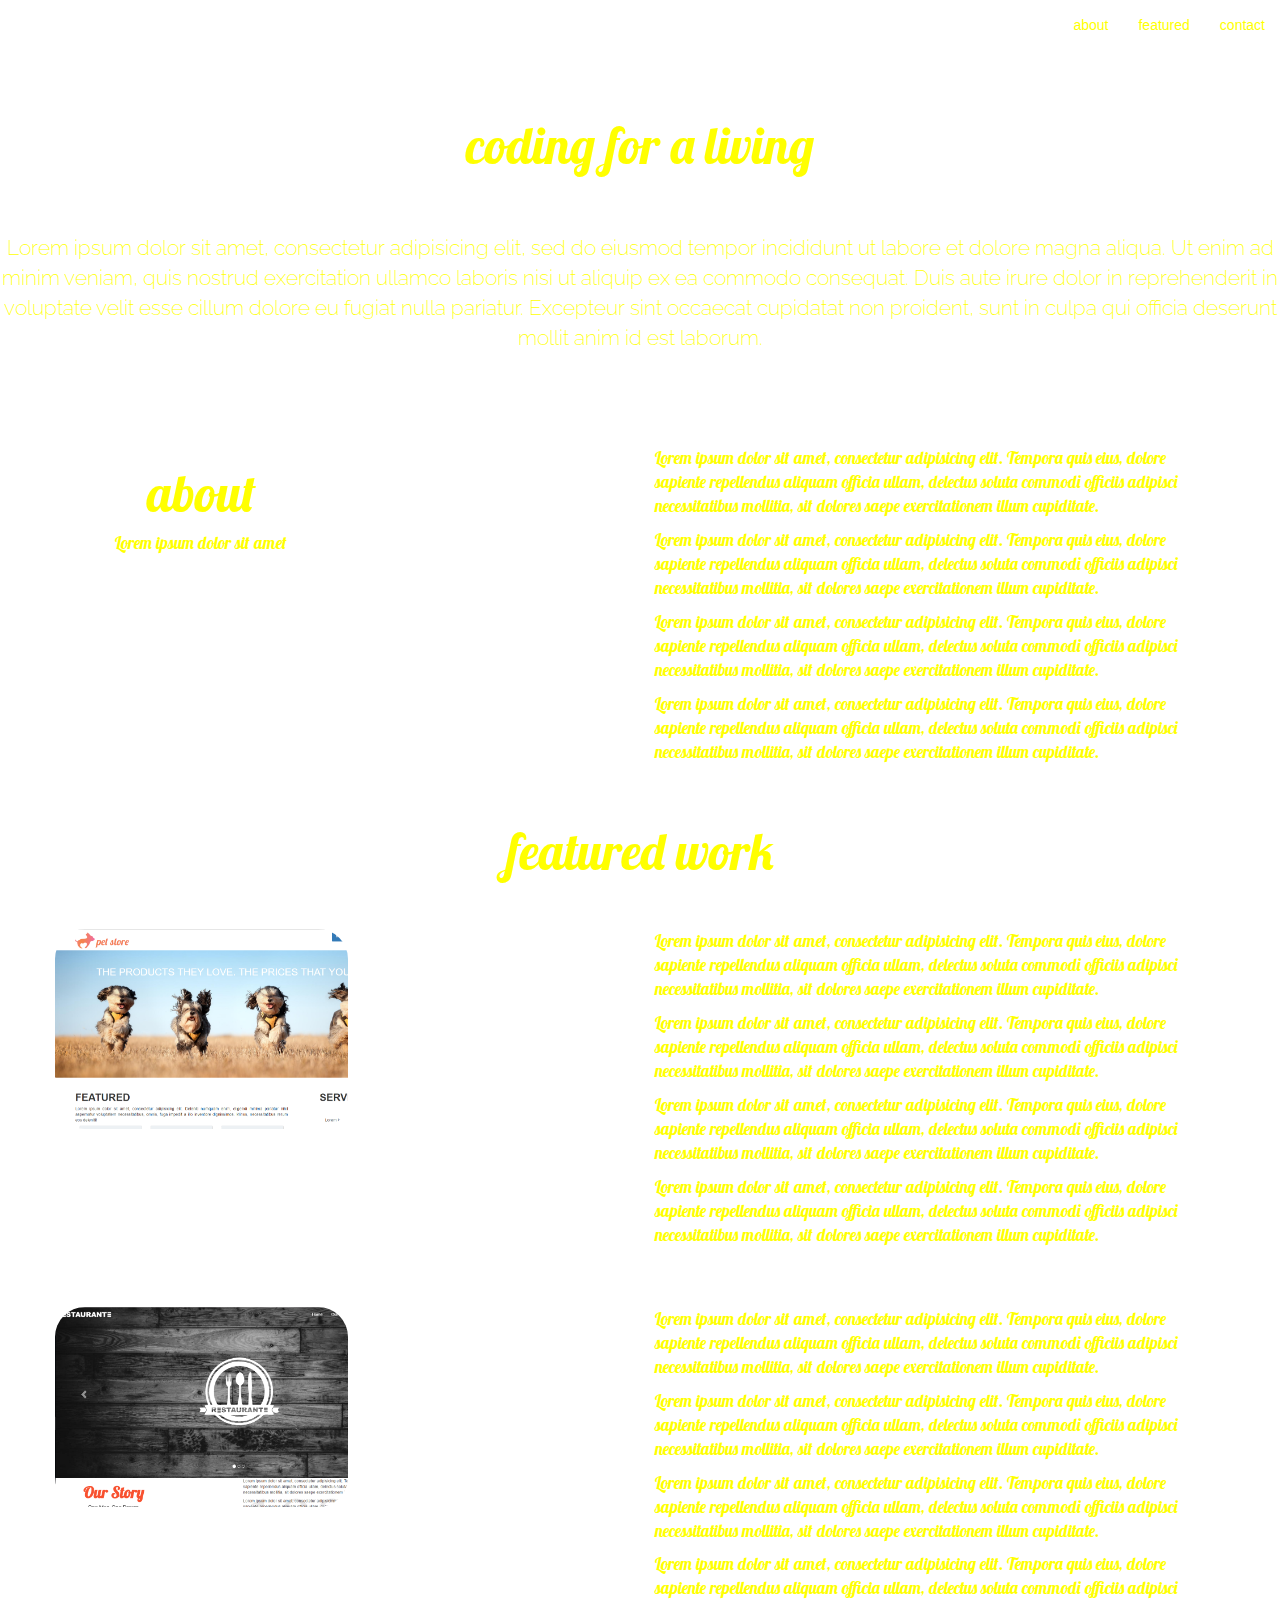
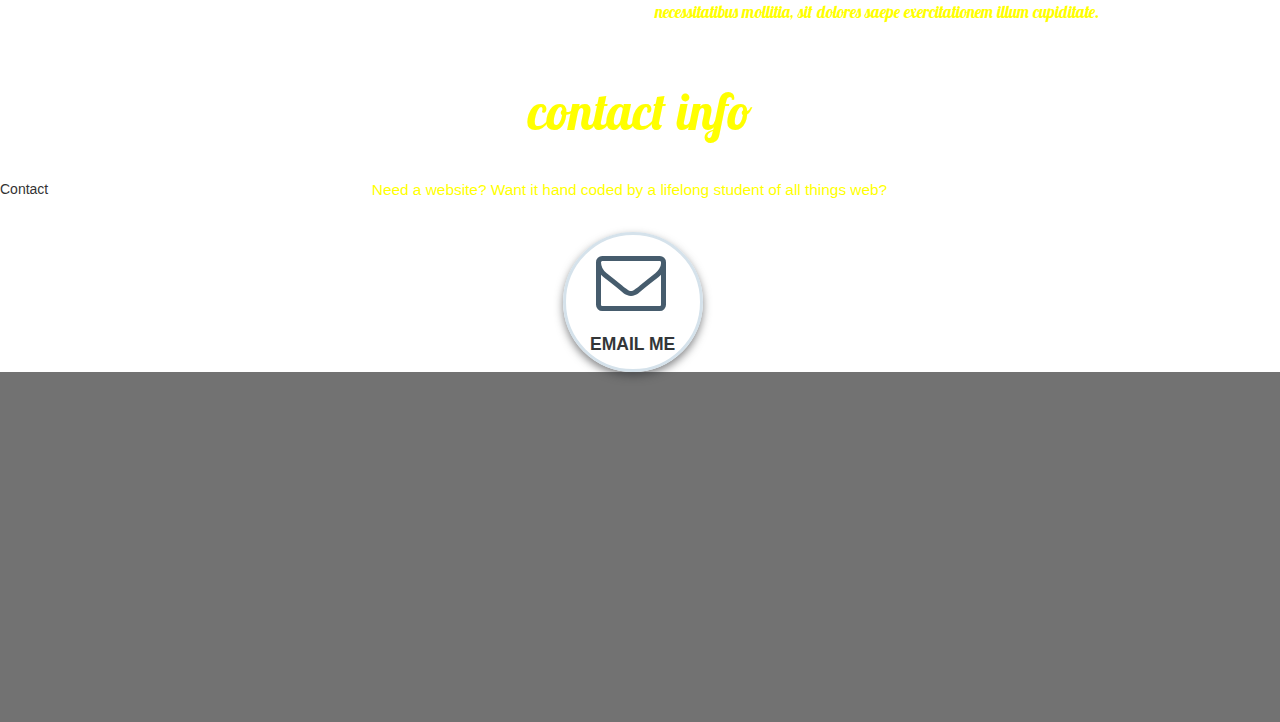
==== index2.html @ f25c9a49 "smooth scroll" ====
<!DOCTYPE html>
<html lang="en">
<head>
  <meta charset="UTF-8">
  <meta name="viewport" content="width=device-width, initial-scale=1.0">
  <meta http-equiv="X-UA-Compatible" content="ie=edge">
  <title>portfolio</title>
  <!-- <link rel="stylesheet" href="css/bootstrap.min.css"> -->
	<link rel="stylesheet" href="https://maxcdn.bootstrapcdn.com/bootstrap/3.3.7/css/bootstrap.min.css">
  <link rel="stylesheet" href="https://maxcdn.bootstrapcdn.com/font-awesome/4.6.3/css/font-awesome.min.css">
	<link rel="stylesheet" href="css/styles.css">
  <script src="https://ajax.googleapis.com/ajax/libs/jquery/1.12.4/jquery.min.js"></script>
<script>
$(document).ready(function(){
  // Add smooth scrolling to all links
  $("a").on('click', function(event) {

    // Make sure this.hash has a value before overriding default behavior
    if (this.hash !== "") {
      // Prevent default anchor click behavior
      event.preventDefault();

      // Store hash
      var hash = this.hash;

      // Using jQuery's animate() method to add smooth page scroll
      // The optional number (800) specifies the number of milliseconds it takes to scroll to the specified area
      $('html, body').animate({
        scrollTop: $(hash).offset().top
      }, 800, function(){

        // Add hash (#) to URL when done scrolling (default click behavior)
        window.location.hash = hash;
      });
    } // End if
  });
});
</script>
</head>
<body>
  <!-- nav begins -->
    <nav class="navbar navbar-default navbar-fixed-top">
      <div class="container-fluid">
        <!-- Brand and toggle get grouped for better mobile display -->
        <div class="navbar-header">
          <button type="button" class="navbar-toggle collapsed" data-toggle="collapse" data-target="#bs-example-navbar-collapse-1" aria-expanded="false">
            <span class="sr-only">Toggle navigation</span>
            <span class="icon-bar"></span>
            <span class="icon-bar"></span>
            <span class="icon-bar"></span>
          </button>
          <a class="navbar-brand" href="#"></a>
        </div>

        <!-- Collect the nav links, forms, and other content for toggling -->
        <div class="collapse navbar-collapse" id="bs-example-navbar-collapse-1">
          <ul class="nav navbar-nav navbar-right">
            <!-- <li><a href="#">home</a></li> -->
            <li><a href="#about">about</a></li>
            <li><a href="#featured">featured</a></li>
            <li><a href="#contact">contact</a></li>
          </ul>
        </div><!-- /.navbar-collapse -->
      </div><!-- /.container-fluid -->
    </nav>
    <!-- nav ends -->
  <!-- jumbotron -->
     <div class="jumbotron">
      <h1>coding for a living</h1>
      <p>Lorem ipsum dolor sit amet, consectetur adipisicing elit, sed do eiusmod tempor incididunt ut labore et dolore magna aliqua. Ut enim ad minim veniam, quis nostrud exercitation ullamco laboris nisi ut aliquip ex ea commodo consequat. Duis aute irure dolor in reprehenderit in voluptate velit esse cillum dolore eu fugiat nulla pariatur. Excepteur sint occaecat cupidatat non proident, sunt in culpa qui officia deserunt mollit anim id est laborum.</p>
   </div>
  <!-- jumbotron ends -->
  <!-- content about -->
  <div class="container" id="our_story_wrapper">
    <div class="row">
      <div class="col-md-3">
        <h1 class="text-center" id="about" id="our_story">about</h1>
        <p class="text-center" id="our_story_subtext">Lorem ipsum dolor sit amet</p>
      </div>
      <div class="col-md-offset-3 col-md-6">
        <!-- <h1 class="text-center" id="year_text">about</h1> -->
        <p>Lorem ipsum dolor sit amet, consectetur adipisicing elit. Tempora quis eius, dolore sapiente repellendus aliquam officia ullam, delectus soluta commodi officiis adipisci necessitatibus mollitia, sit dolores saepe exercitationem illum cupiditate.</p>
        <p>Lorem ipsum dolor sit amet, consectetur adipisicing elit. Tempora quis eius, dolore sapiente repellendus aliquam officia ullam, delectus soluta commodi officiis adipisci necessitatibus mollitia, sit dolores saepe exercitationem illum cupiditate.</p>
        <p>Lorem ipsum dolor sit amet, consectetur adipisicing elit. Tempora quis eius, dolore sapiente repellendus aliquam officia ullam, delectus soluta commodi officiis adipisci necessitatibus mollitia, sit dolores saepe exercitationem illum cupiditate.</p>
        <p>Lorem ipsum dolor sit amet, consectetur adipisicing elit. Tempora quis eius, dolore sapiente repellendus aliquam officia ullam, delectus soluta commodi officiis adipisci necessitatibus mollitia, sit dolores saepe exercitationem illum cupiditate.</p>
      </div>
    </div>
  </div>
  <!-- content about ends -->
  <!-- featured work -->
  <h1 class="featured-h1" id="featured">featured work</h1>
  <div class="container" id="our_story_wrapper">
    <div class="row">
      <a href="#">
        <div class="col-md-3 featured">
          <!-- <h1 class="text-center" id="our_story"></h1>
          <p class="text-center" id="our_story_subtext"></p> -->
        </div>
      </a>
      <div class="col-md-offset-3 col-md-6">
        <!-- <h1 class="text-center" id="year_text">about</h1> -->
        <p>Lorem ipsum dolor sit amet, consectetur adipisicing elit. Tempora quis eius, dolore sapiente repellendus aliquam officia ullam, delectus soluta commodi officiis adipisci necessitatibus mollitia, sit dolores saepe exercitationem illum cupiditate.</p>
        <p>Lorem ipsum dolor sit amet, consectetur adipisicing elit. Tempora quis eius, dolore sapiente repellendus aliquam officia ullam, delectus soluta commodi officiis adipisci necessitatibus mollitia, sit dolores saepe exercitationem illum cupiditate.</p>
        <p>Lorem ipsum dolor sit amet, consectetur adipisicing elit. Tempora quis eius, dolore sapiente repellendus aliquam officia ullam, delectus soluta commodi officiis adipisci necessitatibus mollitia, sit dolores saepe exercitationem illum cupiditate.</p>
        <p>Lorem ipsum dolor sit amet, consectetur adipisicing elit. Tempora quis eius, dolore sapiente repellendus aliquam officia ullam, delectus soluta commodi officiis adipisci necessitatibus mollitia, sit dolores saepe exercitationem illum cupiditate.</p>
      </div>
    </div>
  </div>
  <div class="container" id="our_story_wrapper">
    <div class="row">
      <a href="
https://geekwiseb2.github.io/restaurante-blueraven75/">
        <div class="col-md-3 featured1">
          <!-- <h1 class="text-center" id="our_story"></h1>
          <p class="text-center" id="our_story_subtext"></p> -->
        </div>
      </a>
      <div class="col-md-offset-3 col-md-6">
        <!-- <h1 class="text-center" id="year_text">about</h1> -->
        <p>Lorem ipsum dolor sit amet, consectetur adipisicing elit. Tempora quis eius, dolore sapiente repellendus aliquam officia ullam, delectus soluta commodi officiis adipisci necessitatibus mollitia, sit dolores saepe exercitationem illum cupiditate.</p>
        <p>Lorem ipsum dolor sit amet, consectetur adipisicing elit. Tempora quis eius, dolore sapiente repellendus aliquam officia ullam, delectus soluta commodi officiis adipisci necessitatibus mollitia, sit dolores saepe exercitationem illum cupiditate.</p>
        <p>Lorem ipsum dolor sit amet, consectetur adipisicing elit. Tempora quis eius, dolore sapiente repellendus aliquam officia ullam, delectus soluta commodi officiis adipisci necessitatibus mollitia, sit dolores saepe exercitationem illum cupiditate.</p>
        <p>Lorem ipsum dolor sit amet, consectetur adipisicing elit. Tempora quis eius, dolore sapiente repellendus aliquam officia ullam, delectus soluta commodi officiis adipisci necessitatibus mollitia, sit dolores saepe exercitationem illum cupiditate.</p>
      </div>
    </div>
  </div>
  <!-- featured work ends -->
  <!-- footer -->
  <h1 id="contact">contact info</h1>
  <div class="contact">

        <div class="section-name">
            Contact
        </div>
        <div class="contact-container">
            <div class="contact-overlay">
              <div class="contact-modal">

                <form method="post" action="contactengine.php">
                  <div class="close-btn"><i class="fa fa-times fa-lg" aria-hidden="true"></i></div>
                  <div id="top-line">
                    <input type="text" name="Name" id="Name" placeholder="Name"/>

                    <input type="text" name="Email" id="Email" placeholder="Email"/>
                  </div>
                  <div id="bottom-line">
                    <textarea name="Message" rows="10" cols="20" id="Message" placeholder="Message"></textarea>
                  </div>
                  <input type="submit" name="submit" value="Send" class="submit-button" />
                </form>
              </div>
            </div>

            <div class="contact-intro">
                Need a website? Want it hand coded by a lifelong student of all things web?
            </div>
            <div class="email-container">
              <i class="fa fa-envelope-o fa-5x" aria-hidden="true"></i>
              <div class="email-me">Email Me </div>
            </div>
        </div>
    </div>

  <footer>
    <!-- Button trigger modal -->
      <!-- <button type="button" class="btn btn-primary btn-lg" data-toggle="modal" data-target="#myModal">
        contact
      </button> -->

      <!-- Modal -->
      <!-- <div class="modal fade" id="myModal" tabindex="-1" role="dialog" aria-labelledby="myModalLabel">
        <div class="modal-dialog" role="document">
          <div class="modal-content">
            <div class="modal-header">
              <button type="button" class="close" data-dismiss="modal" aria-label="Close"><span aria-hidden="true">&times;</span></button>
              <h4 class="modal-title" id="myModalLabel">Modal title</h4>
            </div>
            <div class="modal-body">
              ...
            </div>
            <div class="modal-footer">
              <button type="button" class="btn btn-default" data-dismiss="modal">Close</button>
              <button type="button" class="btn btn-primary">Save changes</button>
            </div>
          </div>
        </div>
      </div> -->
  </footer>
  <!-- footer ends -->
  <!-- javascript	 -->
  <script src="https://ajax.googleapis.com/ajax/libs/jquery/1.11.3/jquery.min.js"></script>
  <script src="https://maxcdn.bootstrapcdn.com/bootstrap/3.3.7/js/bootstrap.min.js"></script>
   <script src="https://code.jquery.com/jquery-3.0.0.min.js" integrity="sha256-JmvOoLtYsmqlsWxa7mDSLMwa6dZ9rrIdtrrVYRnDRH0=" crossorigin="anonymous"></script>
  <!-- <script src="js/bootstrap.min.js"></script> -->
</body>
</html>
---- css/styles.css ----
@import 'https://fonts.googleapis.com/css?family=Lobster|Raleway';


/*navbar*/
.navbar-default{
  position: absolute;
  background-color: transparent;
  border: none;
  z-index: -2;

}
.navbar-default .navbar-nav>li>a{
  /*color: rgb(20, 163, 220);*/
  color: yellow;
}

/*body*/
body{
  background-image: url('https://hd.unsplash.com/photo-1471523094700-e1ec9d935a90');
  background-size: cover;
  background-attachment: fixed;
}
/*jumbotron*/
.jumbotron{
  /*background-image: url('https://hd.unsplash.com/photo-1457305237443-44c3d5a30b89');
  background-size: contain;*/
  background-color: transparent;
  margin-top: 50px;
}
.jumbotron .h1, .jumbotron h1{
  color: yellow;
  text-align: center;
  font-family: 'Lobster', cursive;
  font-size: 50px;
}
.jumbotron p{
  margin-top: 60px;
  color: yellow;
  text-align: center;
  font-family: 'Raleway', sans-serif;
}
/*content about*/
h1{
  font-family: 'Lobster', cursive;
  font-size: 50px;
  color: yellow;
  text-align: center;
}
p{
  color: yellow;
  font-family: 'Lobster', cursive;
  font-size: larger;
}
.col-md-3{
  background-image: url('https://hd.unsplash.com/photo-1437419764061-2473afe69fc2');
  background-size: cover;
  border-radius: 20px;
  height: 200px;
}
.col-md-offset-3{
  background-image: url('https://hd.unsplash.com/photo-1437419764061-2473afe69fc2');
  background-size: cover;
  border-radius: 20px;
}
#our_story_wrapper{
  margin-bottom: 50px;
}
.featured-h1{margin-bottom: 50px;

  text-align: center;
  font-family: 'Lobster', cursive;

}
.featured{
  background-image: url('../img/pic1.png');
  background-size: cover;
  height: 200px;
  border-radius: 30px;
}
.featured1{
  background-image: url('../img/pic2.png');
  background-size: cover;
  height: 200px;
  border-radius: 30px;
}
footer{
  background-color: rgba( 20, 20, 20, .6);
  min-height: 350px;
  color: #fff;
}

#footer-logo{
  height: 100px;
}
.footer-border{
  border-left: 2px solid #333;
}
/*address{
  color: #fff;
  padding: 20px 0px;
}*/
#footer-content{
  margin-top: 15px;
}
i{
  margin-right: 4px;

}
/*contact info*/
.btn-group-lg>.btn, .btn-lg{
  margin-left: 600px;
}
.modal{
  position: fixed;
  right: 0;
  top: none !importante;
  bottom: 0;
  left: 0;
  z-index: 1050;
  display: none;
  overflow: hidden;
  /*-webkit-overflow-scrolling: touch;*/
  outline: 0;
}
.modal-content{
  margin-top: 118px;
}
.contact {
  display: flex;
  padding-top: 30px;
 }

.contact-container {
  position: relative;
  display: flex;
  flex-grow: 1;
  flex-direction: column;
  align-items: center;
  align-content: center;
 }

.contact-intro {
  color: yellow;
  font-size: 1.1em;
  margin-right: 4.5em;
  margin-bottom: 2em;
 }

.email-container {
  display: flex;
  flex-grow: 1;
  flex-direction: column;
  align-items: center;
  justify-content: center;
  margin-right: 4.5em;
  padding: 1em;
  background-color: rgba(255, 255, 255, 0.66);
  border-radius: 100%;
  width: 10em;
  height: 10em;
  border: 3px solid #D5E2EB;
  box-shadow: 0px 4px 8px rgba(51, 54, 56, 0.6);
  transition: all 100ms ease-in-out;
  cursor: pointer;
 }
.email-container:hover {
  background-color: rgba(70, 92, 109, 0.9);
  border: 3px solid #978369;
  box-shadow: 0px 2px 4px rgba(51, 54, 56, 0.6);
 }
.email-container:hover .fa-envelope-o {
  color: #D5E2EB;
 }
.email-container:hover .email-me {
  color: #D5E2EB;
  background-color: rgba(105, 90, 68, 0.4);
  /*border: 1px solid #978369;*/
 }
.fa-envelope-o {
  color: #465C6D;
  margin-bottom: 0.2em;
}

.email-me {
  font-size: 1.2em;
  font-weight: bold;
  padding: 0.1em;
  /*border: 1px solid #D5E2EB;*/
  font-size: 1.25em;
  font-weight: bold;
  color: #333638;
  text-transform: uppercase;
/*letter-spacing: 0.1em;*/
}

.contact-overlay {
  position: absolute;
  top: 0;
  bottom: 0;
  left: 0;
  right: 0;
  opacity: 0;
  background-color: #F4F9FC;
  display: flex;
  flex-direction: column;
  justify-content: center;
  align-items: center;
  z-index: 1;
  transition: all 300ms ease-in-out;
  pointer-events: none;
  margin-bottom: -10px;
 }
  .contact-overlay.is-open {
    opacity: 1;
    pointer-events: auto;
   }
.contact-overlay.is-open .contact-modal {
  transform: translate(0px, 0px);
 }
.contact-modal {
  transition: all 300ms ease-in-out;
  transform: translate(0px, 150px);
  display: flex;
  width: 100%;
  margin-right: 5em;
  position: relative;
 }
  .contact-modal form {
    display: flex;
    flex-direction: column;
    align-items: center;
    margin: 0 10em;
    width: 100%;
    background-color: #F4F9FC;
   }
.contact-modal form .close-btn {
  position: absolute;
  top: -1.3em;
  right: 8.75em;
  color: #333638;
  transition: all 200ms cubic-bezier(0.68, -0.55, 0.27, 1.55);
  cursor: pointer;
 }
  .contact-modal form .close-btn:hover {
    transform: scale(1.2);
   }
.contact-modal form #top-line {
  display: flex;
  width: 100%;
  margin-bottom: 0.5em;
  justify-content: space-between;
 }
.contact-modal form input[type="text"] {
  color: black;
  padding: 0.5em;
  width: 50%;
 }
  .contact-modal form input[type="text"][id="Name"] {
    margin-right: 0.5em;
   }
.contact-modal form input[type="submit"] {
  width: 50%;
  margin: 0 auto;
 }
.contact-modal form #bottom-line {
  width: 100%;
  display: flex;
  justify-content: center;
 }
  .contact-modal form #bottom-line textarea {
    width: 100%;
    padding: 0.5em;
    margin-bottom: 0.5em;
   }
/*media*/
@media screen and (max-width: 768px) {
  .jumbotron {
    margin-top: 170px;
  }
  .btn-group-lg>.btn, .btn-lg{
    margin-left: 50px;
  }
}
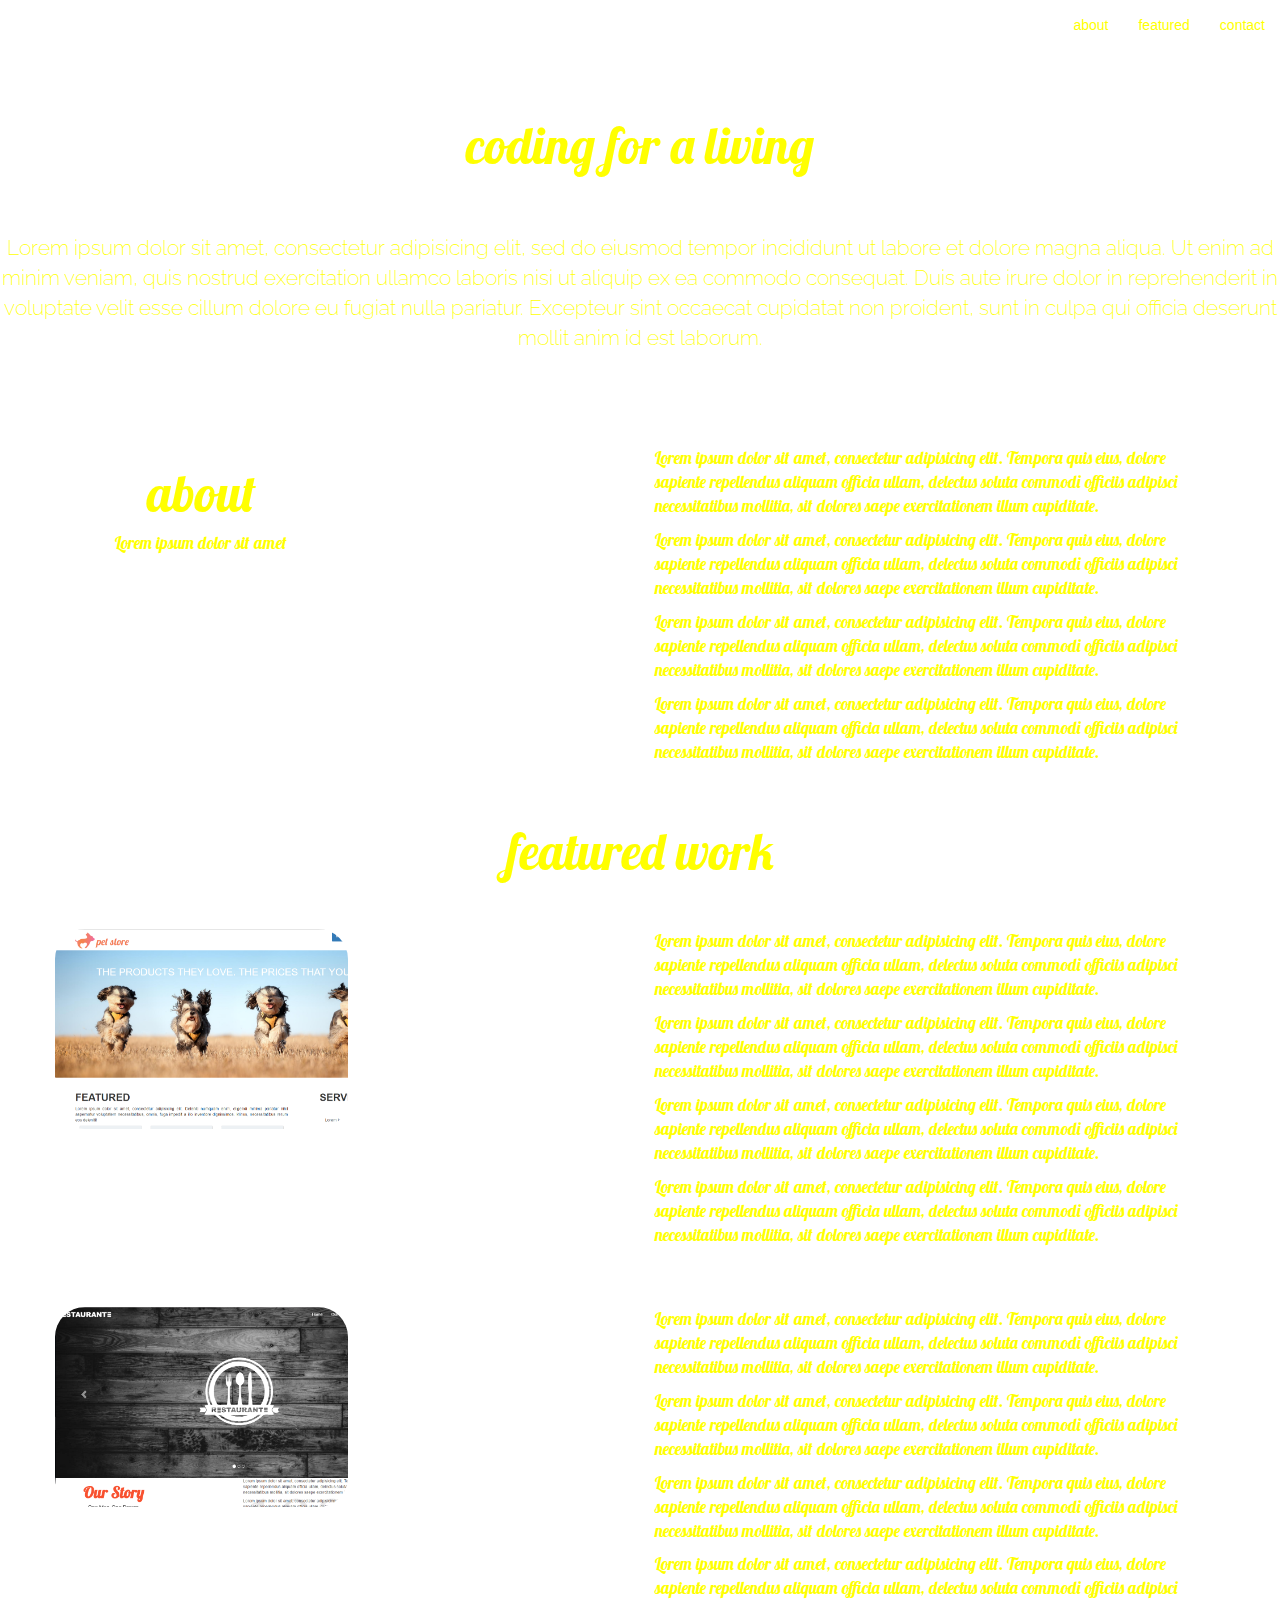
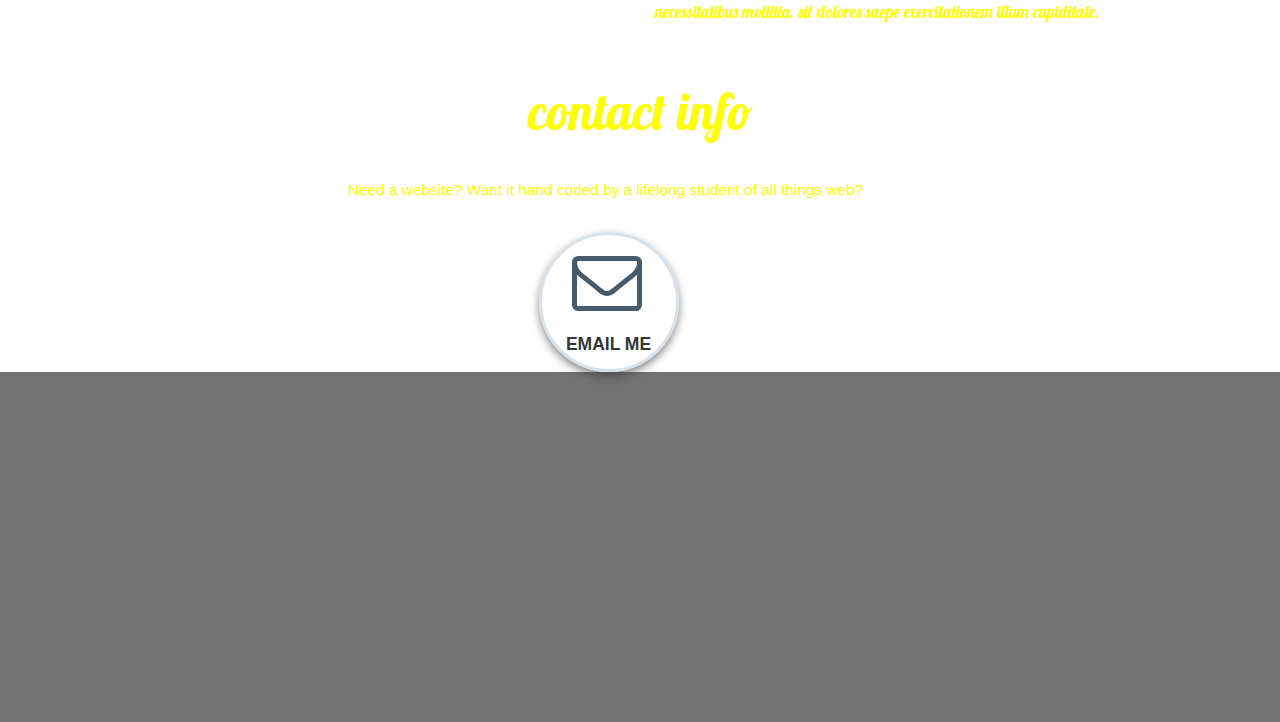
==== commit fe479372: "new commit" ====
--- a/index2.html
+++ b/index2.html
@@ -129,9 +129,6 @@
   <h1 id="contact">contact info</h1>
   <div class="contact">
 
-        <div class="section-name">
-            Contact
-        </div>
         <div class="contact-container">
             <div class="contact-overlay">
               <div class="contact-modal">
@@ -188,6 +185,7 @@
   </footer>
   <!-- footer ends -->
   <!-- javascript	 -->
+  <script src="./js/script.js"></script>
   <script src="https://ajax.googleapis.com/ajax/libs/jquery/1.11.3/jquery.min.js"></script>
   <script src="https://maxcdn.bootstrapcdn.com/bootstrap/3.3.7/js/bootstrap.min.js"></script>
    <script src="https://code.jquery.com/jquery-3.0.0.min.js" integrity="sha256-JmvOoLtYsmqlsWxa7mDSLMwa6dZ9rrIdtrrVYRnDRH0=" crossorigin="anonymous"></script>
